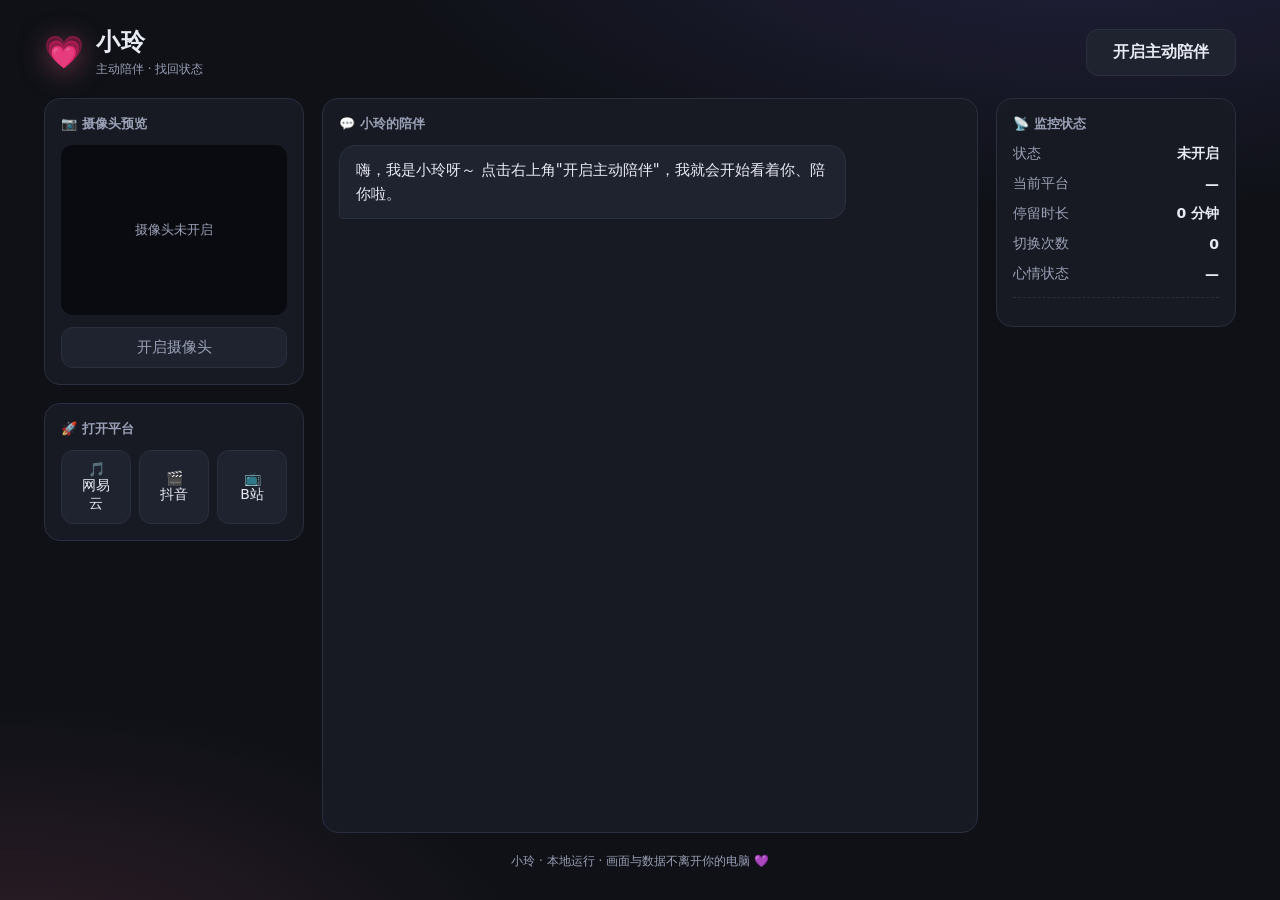
==== static/index.html @ bb63f881 "feat: 小玲 XiaoLing 主动陪伴机器人 MVP - FastAPI 后端：窗口监控 / 平台启动 / 心情规则引擎 / 陪伴话术库 - 暗色陪伴风前端界面 - 一键启动脚本 start.b" ====
<!DOCTYPE html>
<html lang="zh-CN">
<head>
  <meta charset="UTF-8" />
  <meta name="viewport" content="width=device-width, initial-scale=1.0" />
  <title>小玲 · 主动陪伴</title>
  <link rel="stylesheet" href="style.css" />
</head>
<body>
  <div class="app">
    <!-- 顶栏 -->
    <header class="topbar">
      <div class="brand">
        <span class="logo">💗</span>
        <div class="brand-text">
          <h1>小玲</h1>
          <span class="tagline">主动陪伴 · 找回状态</span>
        </div>
      </div>
      <div class="companion-toggle">
        <button id="btnToggle" class="btn btn-toggle is-off">开启主动陪伴</button>
      </div>
    </header>

    <!-- 主体 -->
    <main class="main">
      <!-- 左栏：摄像头 + 平台入口 -->
      <aside class="sidebar">
        <section class="card cam-card">
          <div class="card-title">📷 摄像头预览</div>
          <div class="cam-wrap">
            <video id="camVideo" autoplay playsinline muted></video>
            <div id="camPlaceholder" class="cam-placeholder">摄像头未开启</div>
          </div>
          <button id="btnCam" class="btn btn-ghost">开启摄像头</button>
        </section>

        <section class="card platform-card">
          <div class="card-title">🚀 打开平台</div>
          <div class="platform-btns">
            <button class="btn btn-app" data-platform="netease">🎵 网易云</button>
            <button class="btn btn-app" data-platform="douyin">🎬 抖音</button>
            <button class="btn btn-app" data-platform="bilibili">📺 B站</button>
          </div>
        </section>
      </aside>

      <!-- 中栏：陪伴对话流 -->
      <section class="card chat-card">
        <div class="card-title">💬 小玲的陪伴</div>
        <div id="chatLog" class="chat-log">
          <div class="bubble bubble-ling">
            嗨，我是小玲呀～ 点击右上角"开启主动陪伴"，我就会开始看着你、陪你啦。
          </div>
        </div>
      </section>

      <!-- 右栏：监控状态 -->
      <aside class="sidebar">
        <section class="card status-card">
          <div class="card-title">📡 监控状态</div>
          <div class="status-grid">
            <div class="stat"><span class="label">状态</span><span id="stRunning" class="value">未开启</span></div>
            <div class="stat"><span class="label">当前平台</span><span id="stPlatform" class="value">—</span></div>
            <div class="stat"><span class="label">停留时长</span><span id="stDwell" class="value">0 分钟</span></div>
            <div class="stat"><span class="label">切换次数</span><span id="stSwitch" class="value">0</span></div>
            <div class="stat"><span class="label">心情状态</span><span id="stMood" class="value">—</span></div>
          </div>
          <div class="mode-hint" id="modeHint"></div>
        </section>
      </aside>
    </main>

    <footer class="footer">
      小玲 · 本地运行 · 画面与数据不离开你的电脑 💜
    </footer>
  </div>

  <script src="app.js"></script>
</body>
</html>
---- static/style.css ----
:root {
  --bg: #0f1117;
  --bg-card: #171a23;
  --bg-soft: #1f2330;
  --text: #e8eaf2;
  --text-dim: #9aa0b5;
  --primary: #ff6f91;
  --primary-soft: #7c6cf0;
  --accent: #27c08a;
  --border: #2a2f3d;
  --radius: 16px;
  --font: "PingFang SC", "Microsoft YaHei", system-ui, sans-serif;
}

* { margin: 0; padding: 0; box-sizing: border-box; }

body {
  font-family: var(--font);
  background:
    radial-gradient(1200px 500px at 85% -10%, rgba(124, 108, 240, 0.18), transparent 60%),
    radial-gradient(900px 480px at 0% 110%, rgba(255, 111, 145, 0.14), transparent 60%),
    var(--bg);
  color: var(--text);
  min-height: 100vh;
}

.app { max-width: 1240px; margin: 0 auto; padding: 20px 24px 30px; display: flex; flex-direction: column; min-height: 100vh; }

/* 顶栏 */
.topbar { display: flex; align-items: center; justify-content: space-between; padding: 6px 0 20px; }
.brand { display: flex; align-items: center; gap: 12px; }
.logo { font-size: 32px; filter: drop-shadow(0 4px 14px rgba(255, 111, 145, 0.5)); }
.brand h1 { font-size: 24px; letter-spacing: 1px; }
.tagline { font-size: 12px; color: var(--text-dim); }

/* 按钮 */
.btn {
  font-family: var(--font); font-size: 15px; cursor: pointer;
  border: none; border-radius: 12px; padding: 10px 20px;
  transition: transform .12s ease, box-shadow .2s ease, background .2s ease;
}
.btn:active { transform: scale(0.96); }

.btn-toggle { font-size: 16px; font-weight: 600; padding: 12px 26px; }
.btn-toggle.is-off { background: var(--bg-soft); color: var(--text); border: 1px solid var(--border); }
.btn-toggle.is-off:hover { border-color: var(--primary); color: var(--primary); }
.btn-toggle.is-on { background: linear-gradient(135deg, var(--primary), var(--primary-soft)); color: #fff; box-shadow: 0 8px 24px rgba(255, 111, 145, 0.35); }

.btn-ghost { width: 100%; margin-top: 12px; background: var(--bg-soft); border: 1px solid var(--border); color: var(--text-dim); }
.btn-ghost:hover { border-color: var(--accent); color: var(--accent); }

.btn-app { flex: 1; background: var(--bg-soft); border: 1px solid var(--border); color: var(--text); font-size: 14px; }
.btn-app:hover { border-color: var(--primary); color: var(--primary); transform: translateY(-2px); }

/* 布局 */
.main { display: grid; grid-template-columns: 260px 1fr 240px; gap: 18px; flex: 1; }
.sidebar { display: flex; flex-direction: column; gap: 18px; }

.card {
  background: var(--bg-card);
  border: 1px solid var(--border);
  border-radius: var(--radius);
  padding: 16px;
}
.card-title { font-size: 13px; font-weight: 600; color: var(--text-dim); margin-bottom: 12px; }

/* 摄像头 */
.cam-wrap { position: relative; aspect-ratio: 4/3; border-radius: 12px; overflow: hidden; background: #0a0b10; }
.cam-wrap video { width: 100%; height: 100%; object-fit: cover; display: none; }
.cam-wrap video.on { display: block; }
.cam-placeholder { position: absolute; inset: 0; display: flex; align-items: center; justify-content: center; color: var(--text-dim); font-size: 13px; }
.cam-placeholder.hide { display: none; }

/* 平台按钮 */
.platform-btns { display: flex; gap: 8px; }

/* 对话流 */
.chat-card { display: flex; flex-direction: column; min-height: 480px; }
.chat-log { flex: 1; display: flex; flex-direction: column; gap: 12px; overflow-y: auto; padding-right: 4px; }
.bubble { max-width: 82%; padding: 12px 16px; border-radius: 16px; line-height: 1.6; font-size: 15px; }
.bubble-ling { align-self: flex-start; background: var(--bg-soft); border: 1px solid var(--border); border-bottom-left-radius: 4px; }
.bubble-advice { align-self: flex-start; background: rgba(124, 108, 240, 0.16); border: 1px solid rgba(124, 108, 240, 0.4); border-bottom-left-radius: 4px; }
.bubble-mine { align-self: flex-end; background: linear-gradient(135deg, var(--primary), var(--primary-soft)); color: #fff; border-bottom-right-radius: 4px; }
.bubble .mood-tag { display: inline-block; font-size: 12px; margin-bottom: 6px; padding: 2px 8px; border-radius: 20px; background: rgba(255,255,255,.14); }

/* 状态 */
.status-grid { display: flex; flex-direction: column; gap: 12px; }
.stat { display: flex; justify-content: space-between; align-items: center; font-size: 14px; }
.stat .label { color: var(--text-dim); }
.stat .value { font-weight: 600; }
.mode-hint { margin-top: 14px; font-size: 12px; color: var(--text-dim); line-height: 1.5; border-top: 1px dashed var(--border); padding-top: 12px; }

/* 底栏 */
.footer { text-align: center; color: var(--text-dim); font-size: 12px; padding: 20px 0 0; }

/* 空态/loading */
.dot { display: inline-block; animation: blink 1.4s infinite; }
@keyframes blink { 0%,100% {opacity:.2} 50% {opacity:1} }

@media (max-width: 980px) {
  .main { grid-template-columns: 1fr; }
  .sidebar { flex-direction: row; }
}
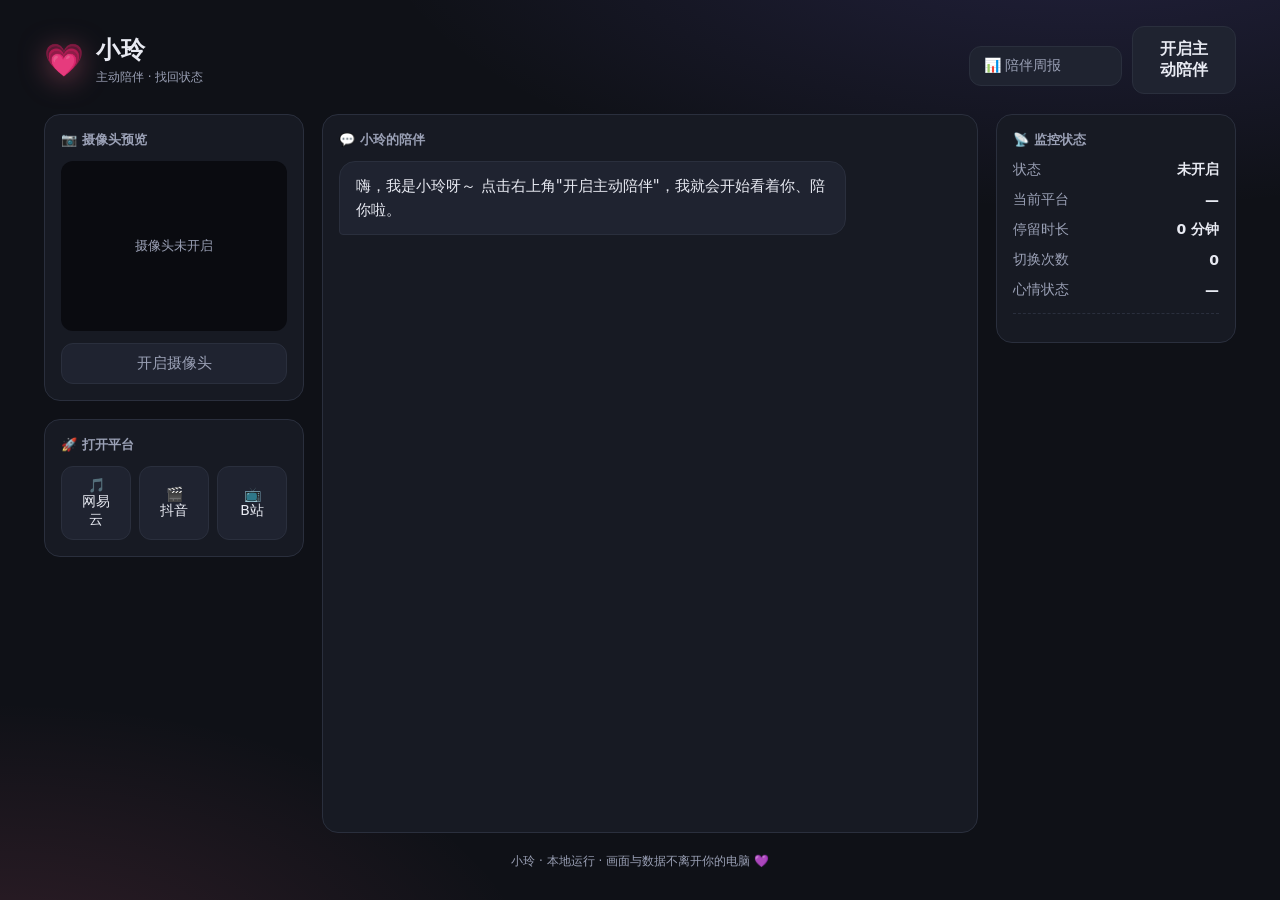
==== commit 6d60cf87: "feat: 陪伴日志可视化周报 - 新增 session_log.py：JSON 文件持久化陪伴事件（心情变化时自动记录） - /api/mood 心情变化时落库；新增 /api/logs、/api/" ====
--- a/static/index.html
+++ b/static/index.html
@@ -18,6 +18,7 @@
         </div>
       </div>
       <div class="companion-toggle">
+        <a class="btn btn-ghost btn-report" href="/reports.html">📊 陪伴周报</a>
         <button id="btnToggle" class="btn btn-toggle is-off">开启主动陪伴</button>
       </div>
     </header>
@@ -31,8 +32,13 @@
           <div class="cam-wrap">
             <video id="camVideo" autoplay playsinline muted></video>
             <div id="camPlaceholder" class="cam-placeholder">摄像头未开启</div>
+            <canvas id="camOverlay" class="cam-overlay"></canvas>
           </div>
-          <button id="btnCam" class="btn btn-ghost">开启摄像头</button>
+          <div class="cam-tools">
+            <button id="btnCam" class="btn btn-ghost">开启摄像头</button>
+            <span id="faceBadge" class="face-badge" hidden>😊 表情识别中</span>
+          </div>
+          <div id="faceLabel" class="face-label" hidden></div>
         </section>
 
         <section class="card platform-card">
@@ -76,6 +82,7 @@
     </footer>
   </div>
 
+  <script src="face-api.js"></script>
   <script src="app.js"></script>
 </body>
 </html>
--- a/static/style.css
+++ b/static/style.css
@@ -44,6 +44,12 @@
 .btn-toggle { font-size: 16px; font-weight: 600; padding: 12px 26px; }
 .btn-toggle.is-off { background: var(--bg-soft); color: var(--text); border: 1px solid var(--border); }
 .btn-toggle.is-off:hover { border-color: var(--primary); color: var(--primary); }
+.companion-toggle { display: flex; align-items: center; gap: 10px; }
+.btn-report {
+  background: transparent; color: var(--text-dim); text-decoration: none;
+  font-size: 14px; border: 1px solid transparent; padding: 10px 14px;
+}
+.btn-report:hover { color: var(--primary); border-color: rgba(255, 111, 145, 0.4); background: rgba(255, 111, 145, 0.06); }
 .btn-toggle.is-on { background: linear-gradient(135deg, var(--primary), var(--primary-soft)); color: #fff; box-shadow: 0 8px 24px rgba(255, 111, 145, 0.35); }
 
 .btn-ghost { width: 100%; margin-top: 12px; background: var(--bg-soft); border: 1px solid var(--border); color: var(--text-dim); }
@@ -68,8 +74,15 @@
 .cam-wrap { position: relative; aspect-ratio: 4/3; border-radius: 12px; overflow: hidden; background: #0a0b10; }
 .cam-wrap video { width: 100%; height: 100%; object-fit: cover; display: none; }
 .cam-wrap video.on { display: block; }
+.cam-overlay { position: absolute; inset: 0; width: 100%; height: 100%; pointer-events: none; z-index: 2; }
 .cam-placeholder { position: absolute; inset: 0; display: flex; align-items: center; justify-content: center; color: var(--text-dim); font-size: 13px; }
 .cam-placeholder.hide { display: none; }
+.cam-tools { display: flex; align-items: center; gap: 10px; margin-top: 12px; }
+.cam-tools .btn-ghost { margin-top: 0; flex: 1; }
+.face-badge { font-size: 12px; color: var(--accent); white-space: nowrap; }
+.face-badge.loading { color: var(--text-dim); animation: blink 1.2s infinite; }
+.face-label { margin-top: 10px; text-align: center; font-size: 14px; }
+.face-label .expr { font-size: 20px; margin-right: 6px; }
 
 /* 平台按钮 */
 .platform-btns { display: flex; gap: 8px; }
@@ -82,6 +95,9 @@
 .bubble-advice { align-self: flex-start; background: rgba(124, 108, 240, 0.16); border: 1px solid rgba(124, 108, 240, 0.4); border-bottom-left-radius: 4px; }
 .bubble-mine { align-self: flex-end; background: linear-gradient(135deg, var(--primary), var(--primary-soft)); color: #fff; border-bottom-right-radius: 4px; }
 .bubble .mood-tag { display: inline-block; font-size: 12px; margin-bottom: 6px; padding: 2px 8px; border-radius: 20px; background: rgba(255,255,255,.14); }
+.bubble-meta { font-size: 11px; color: var(--text-dim); margin-left: 6px; }
+.bubble-meta:not(:empty)::before { content: "💬"; }
+.bubble-advice .bubble-meta { color: rgba(200,200,230,.75); }
 
 /* 状态 */
 .status-grid { display: flex; flex-direction: column; gap: 12px; }
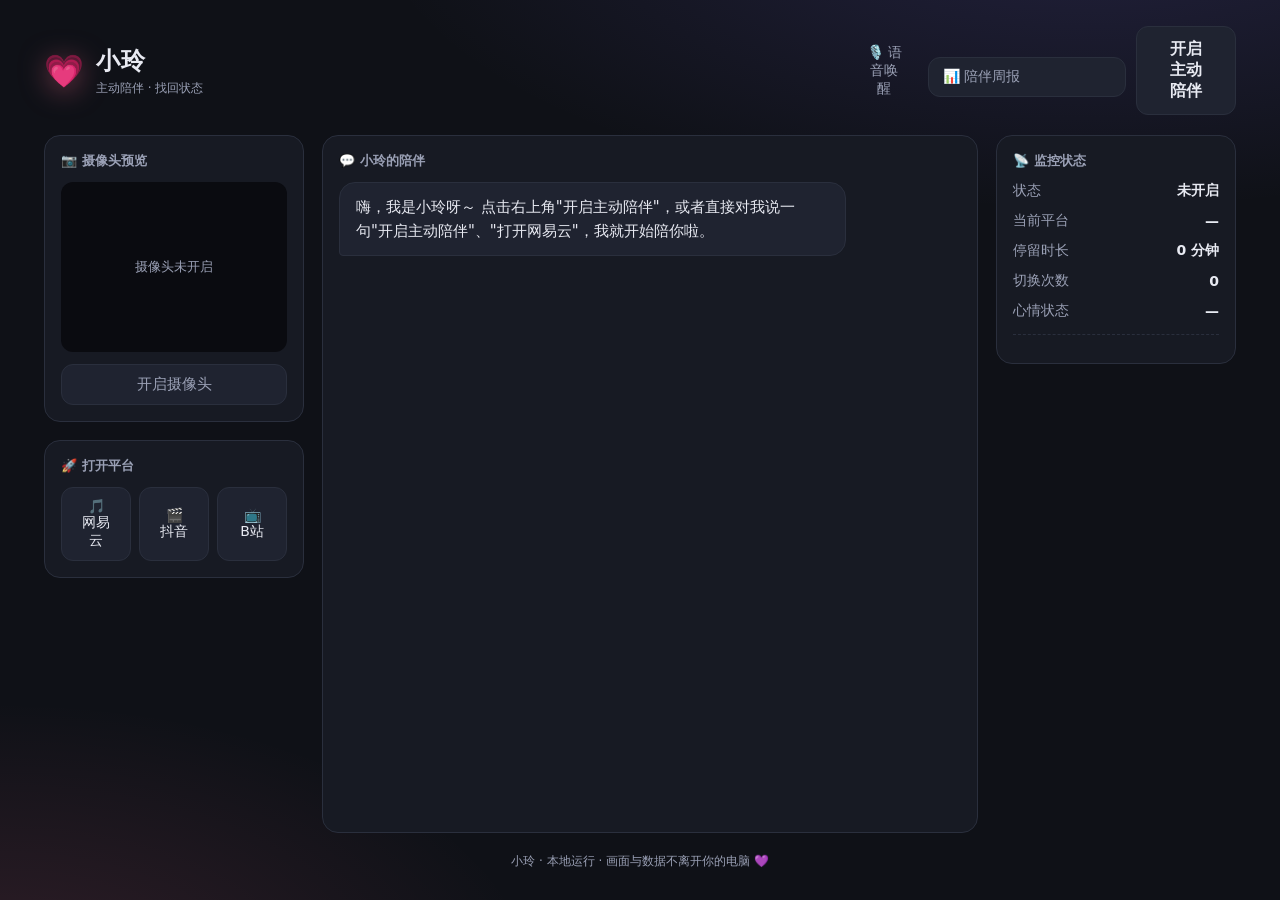
==== commit 928b5217: "feat: 语音指令唤醒 - 说'开启主动陪伴'即可控制小玲 - 新增 static/voice.js：基于 Web Speech API 的本地连续语音识别 - 指令集：开启/关闭陪伴、打开网易云/" ====
--- a/static/index.html
+++ b/static/index.html
@@ -4,7 +4,7 @@
   <meta charset="UTF-8" />
   <meta name="viewport" content="width=device-width, initial-scale=1.0" />
   <title>小玲 · 主动陪伴</title>
-  <link rel="stylesheet" href="style.css" />
+  <link rel="stylesheet" href="/static/style.css" />
 </head>
 <body>
   <div class="app">
@@ -18,6 +18,7 @@
         </div>
       </div>
       <div class="companion-toggle">
+        <button id="btnVoice" class="btn btn-voice" title="语音唤醒：对电脑说“开启主动陪伴 / 打开抖音”等">🎙️ 语音唤醒</button>
         <a class="btn btn-ghost btn-report" href="/reports.html">📊 陪伴周报</a>
         <button id="btnToggle" class="btn btn-toggle is-off">开启主动陪伴</button>
       </div>
@@ -56,7 +57,7 @@
         <div class="card-title">💬 小玲的陪伴</div>
         <div id="chatLog" class="chat-log">
           <div class="bubble bubble-ling">
-            嗨，我是小玲呀～ 点击右上角"开启主动陪伴"，我就会开始看着你、陪你啦。
+            嗨，我是小玲呀～ 点击右上角"开启主动陪伴"，或者直接对我说一句"开启主动陪伴"、"打开网易云"，我就开始陪你啦。
           </div>
         </div>
       </section>
@@ -82,7 +83,8 @@
     </footer>
   </div>
 
-  <script src="face-api.js"></script>
-  <script src="app.js"></script>
+  <script src="/static/face-api.js"></script>
+  <script src="/static/app.js"></script>
+  <script src="/static/voice.js"></script>
 </body>
 </html>
--- a/static/style.css
+++ b/static/style.css
@@ -50,6 +50,24 @@
   font-size: 14px; border: 1px solid transparent; padding: 10px 14px;
 }
 .btn-report:hover { color: var(--primary); border-color: rgba(255, 111, 145, 0.4); background: rgba(255, 111, 145, 0.06); }
+
+/* 语音唤醒 */
+.btn-voice {
+  background: transparent; color: var(--text-dim);
+  font-size: 14px; border: 1px solid transparent; padding: 10px 14px;
+}
+.btn-voice:hover { color: var(--accent); border-color: rgba(39, 192, 138, 0.4); background: rgba(39, 192, 138, 0.06); }
+.btn-voice:disabled { opacity: 0.45; cursor: not-allowed; }
+.btn-voice.is-listening {
+  color: #fff; background: rgba(39, 192, 138, 0.16);
+  border-color: var(--accent); animation: pulseVoice 1.8s ease-out infinite;
+}
+.btn-voice.is-listening::before { content: "🔴"; font-size: 10px; margin-right: 6px; vertical-align: 1px; animation: blink 1.2s infinite; }
+@keyframes pulseVoice {
+  0% { box-shadow: 0 0 0 0 rgba(39, 192, 138, 0.35); }
+  70% { box-shadow: 0 0 0 10px rgba(39, 192, 138, 0); }
+  100% { box-shadow: 0 0 0 0 rgba(39, 192, 138, 0); }
+}
 .btn-toggle.is-on { background: linear-gradient(135deg, var(--primary), var(--primary-soft)); color: #fff; box-shadow: 0 8px 24px rgba(255, 111, 145, 0.35); }
 
 .btn-ghost { width: 100%; margin-top: 12px; background: var(--bg-soft); border: 1px solid var(--border); color: var(--text-dim); }
